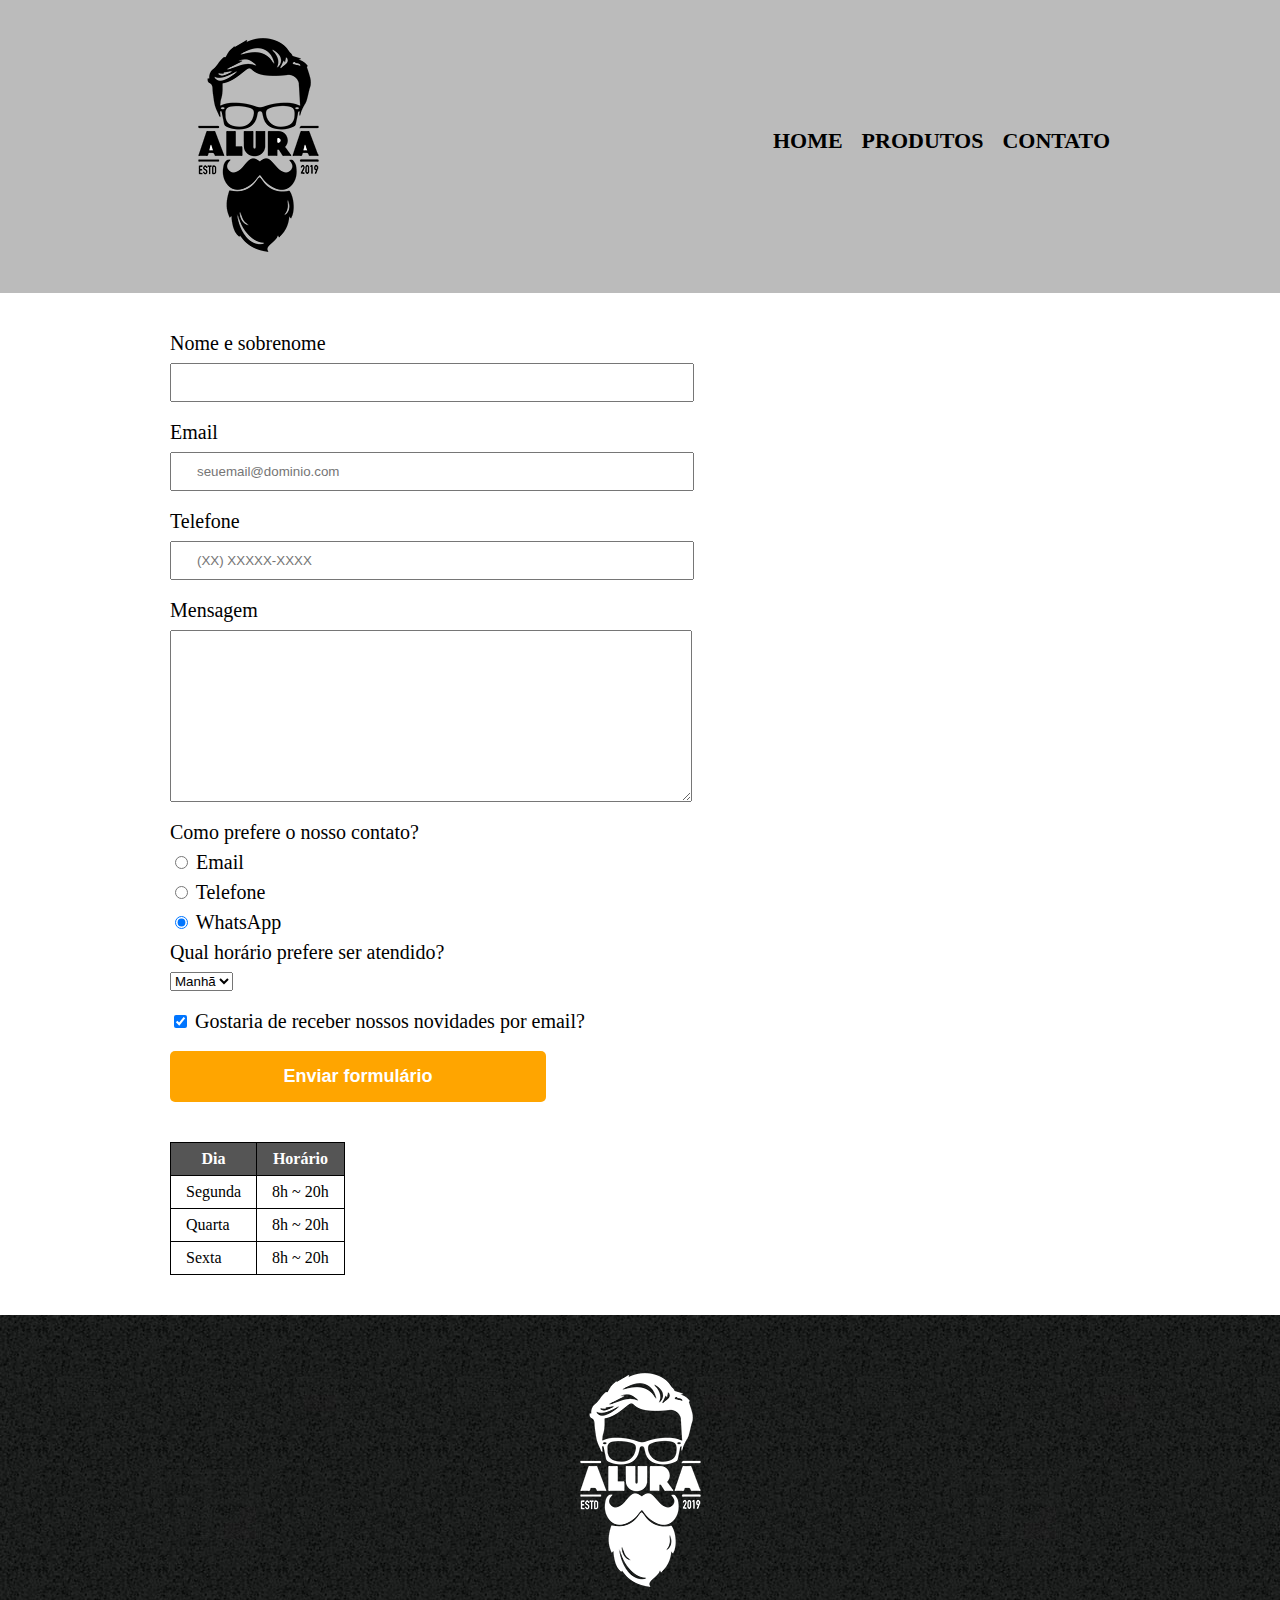
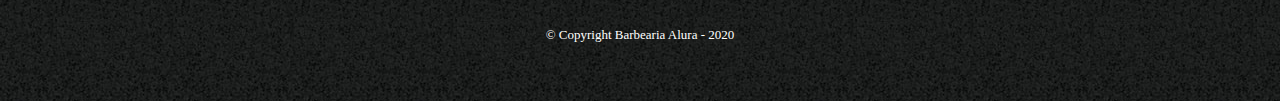
==== contato.html @ 1844b804 "Projeto inicial" ====
<!DOCTYPE html>
<html>
    <head>
        <meta charset="UTF-8">
        <title>Contato - Barbearia Alura</title>
        <link rel="stylesheet" href="reset.css">
        <link rel="stylesheet" href="style.css">
    </head>
    <body>
        <header>
            <div class="caixa">
                <h1>
                    <img src="imagens/logo.png" alt="Logo da Barbearia Alura">
                </h1>
                <nav>
                    <ul>
                        <li>
                            <a href="index.html">Home</a> 
                        </li>
                        <li>
                            <a href="produtos.html">Produtos</a>
                        </li>
                        <li>
                            <a href="contato.html">Contato</a>
                        </li>
                    </ul>
                </nav>
            </div>
        </header>

        <main>
            <form>
                <label for="nomesobrenome">Nome e sobrenome</label>
                <input type="text" id="nomesobrenome" class="input-padrao" required>

                <label for="email">Email</label>
                <input type="email" id="email" class="input-padrao" required placeholder="seuemail@dominio.com">

                <label for="telefone">Telefone</label>
                <input type="tel" id="telefone" class="input-padrao" required placeholder="(XX) XXXXX-XXXX">

                <label for="mensagem">Mensagem</label>
                <textarea id="mensagem" cols="70" rows="10" class="input-padrao" required></textarea>

                <fieldset>
                    <legend>Como prefere o nosso contato?</legend>
                    <label for="radio-email">
                        <input type="radio" name="contato" value="email" id="radio-email">
                        Email
                    </label>

                    <label for="radio-telefone">
                        <input type="radio" name="contato" value="telefone" id="radio-telefone">
                        Telefone
                    </label>
                    
                    <label for="radio-whatsapp">
                        <input type="radio" name="contato" value="whatsapp" id="radio-whatsapp" checked>
                        WhatsApp
                    </label>
                </fieldset>

                <fieldset>
                    <legend>Qual horário prefere ser atendido?</legend>
                    <select>
                        <option>Manhã</option>
                        <option>Tarde</option>
                        <option>Noite</option>
                    </select>
                </fieldset>

                <label class="checkbox">
                    <input type="checkbox" checked>
                    Gostaria de receber nossos novidades por email?
                </label>

                <input type="submit" value="Enviar formulário" class="enviar">
            </form>

            <table>
                <thead>
                    <tr>
                        <th>Dia</th>
                        <th>Horário</th>
                    </tr>
                </thead>
                <tbody>
                    <tr>
                        <td>Segunda</td>
                        <td>8h ~ 20h</td>
                    </tr>
                    <tr>
                        <td>Quarta</td>
                        <td>8h ~ 20h</td>
                    </tr>
                    <tr>
                        <td>Sexta</td>
                        <td>8h ~ 20h</td>
                    </tr>
                </tbody>
            </table>
        </main>

        <footer>
            <img src="imagens/logo-branco.png" alt="Logo da Barbearia Alura">
            <p class="copyright">&copy; Copyright Barbearia Alura - 2020</p>
        </footer>
    </body>
</html>
---- style.css ----
header {
    background: #BBBBBB;
    padding: 20px 0;
}

.caixa {
    position: relative;
    width: 940px;
    margin: 0 auto;
}

nav {
    position: absolute;
    top: 110px;
    right: 0;
}

nav li {
    display: inline;
    margin: 0 0 0 15px;
}

nav a {
    text-transform: uppercase;
    color: #000000;
    font-weight: bold;
    font-size: 22px;
    text-decoration: none;
}

nav a:hover {
    color: #C78C19;
    text-decoration: underline;
}

.produtos {
    width: 940px;
    margin: 0 auto;
    padding: 50px 0;
}

.produtos li {
    display: inline-block;
    text-align: center;
    width: 30%;
    vertical-align: top;
    margin: 0 1.5%;
    padding: 30px 20px;
    box-sizing: border-box;
    /*border-color: #000000;
    border-width: 2px;
    border-style: solid;*/
    border: 2px solid #000000;
    border-radius: 10px;
}

.produtos li:hover {
    border-color: #C78C19;
}

.produtos li:active {
    border-color: #088C19;
}

.produtos li:hover h2 {
    font-size: 34px;
}

.produtos h2 {
    font-size: 30px;
    font-weight: bold;
}

.produto-descricao {
    font-size: 18px;
}

.produto-preco {
    font-size: 22px;
    font-weight: bold;
    margin-top: 10px;
}

footer {
    text-align: center;
    background: url('imagens/bg.jpg');
    padding: 40px 0;
}

.copyright {
    color: #FFFFFF;
    font-size: 13px;
    margin: 20px 0;
}

main {
    width: 940px;
    margin: 0 auto;
}

form {
    margin: 40px 0;
}

form label, form legend {
    display: block;
    font-size: 20px;
    margin: 0 0 10px;
}

.input-padrao {
    display: block;
    margin: 0 0 20px;
    padding: 10px 25px;
    width: 50%;
}

.checkbox {
    margin: 20px 0;
}

.enviar {
    width: 40%;
    padding: 15px 0;
    background: orange;
    color: white;
    font-weight: bold;
    font-size: 18px;
    border: none;
    border-radius: 5px;
    transition: 1s all;
    cursor: pointer;
}

.enviar:hover {
    background: darkorange;
    transform: scale(1.2);
}

table {
    margin: 20px 0 40px;
}

thead {
    background: #555555;
    color: white;
    font-weight: bold;
}

td, th {
    border: 1px solid #000000;
    padding: 8px 15px;
}
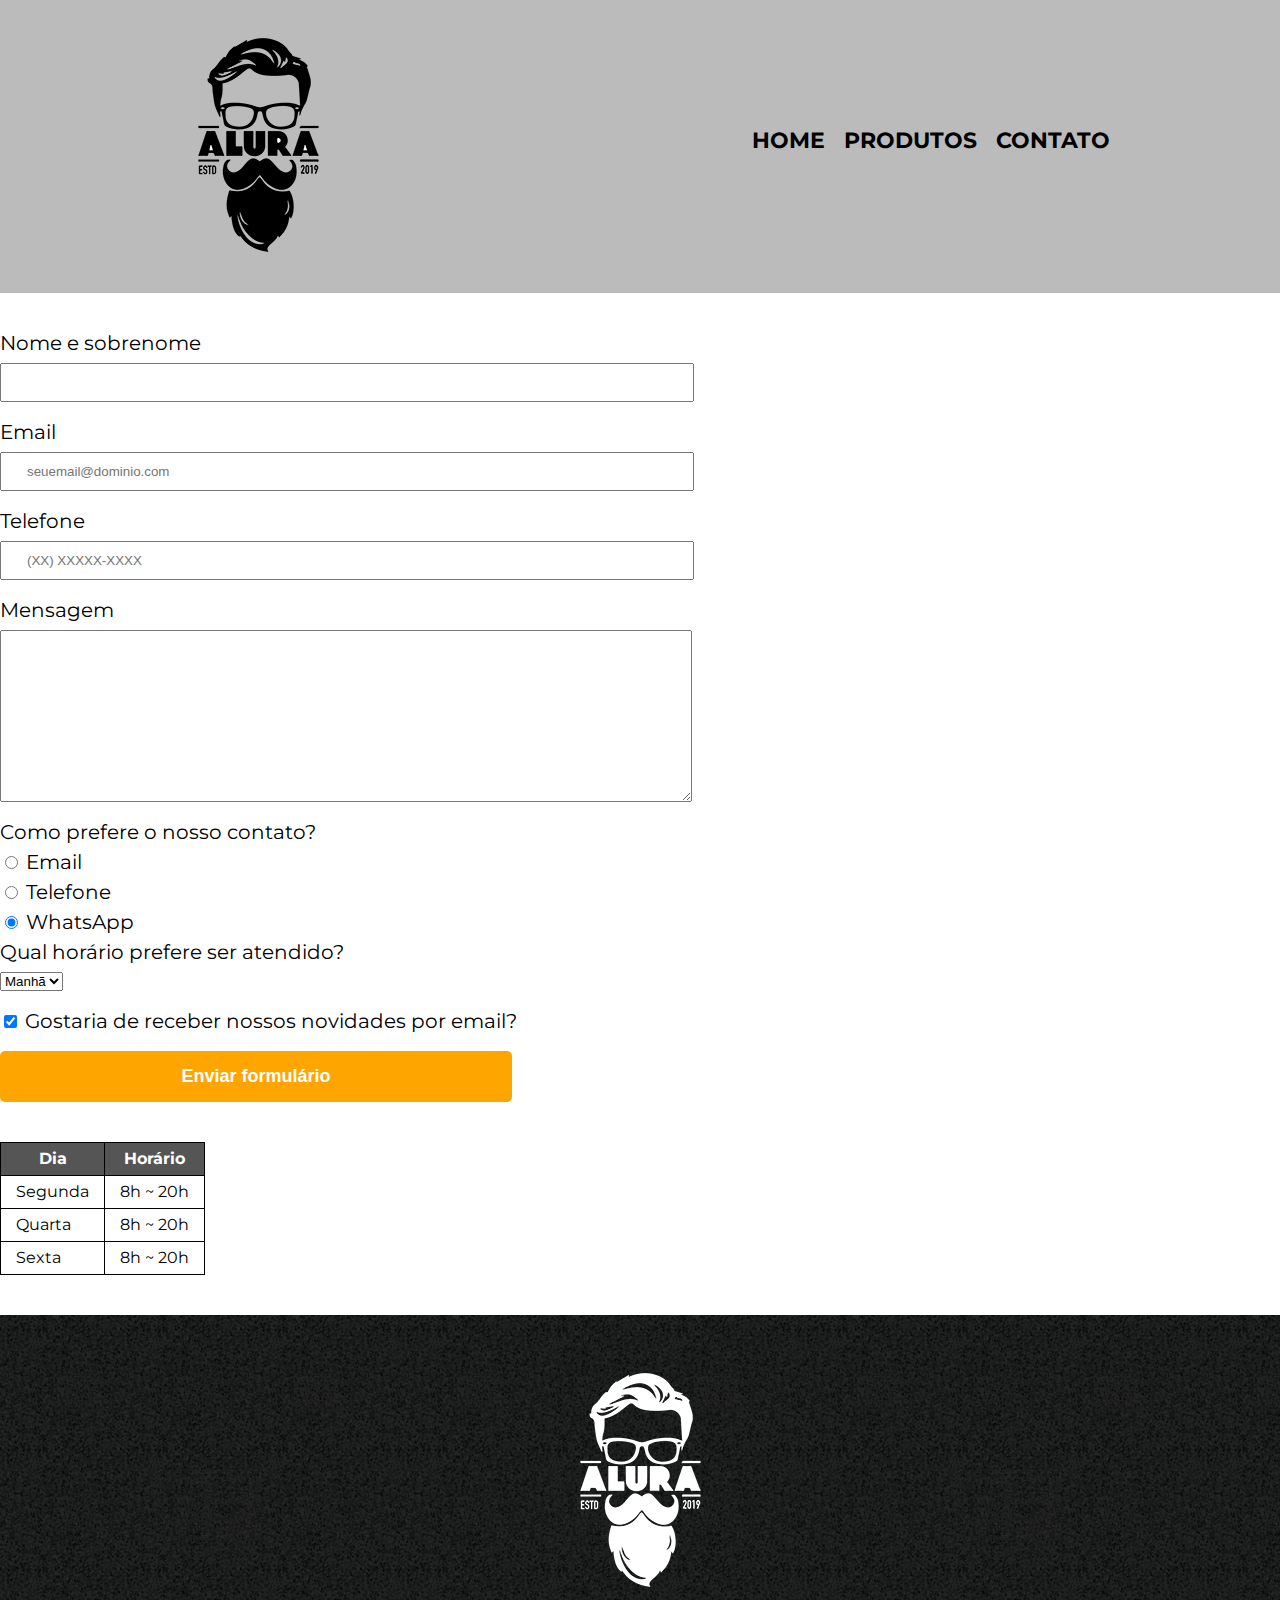
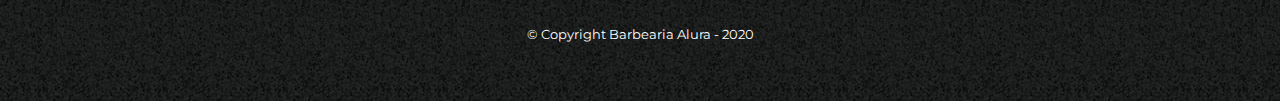
==== commit deb2ac78: "Deixando as outras páginas responsivas" ====
--- a/contato.html
+++ b/contato.html
@@ -1,10 +1,12 @@
 <!DOCTYPE html>
-<html>
+<html lang="pt-br">
     <head>
         <meta charset="UTF-8">
+        <meta name="viewport" content="width=device-width">
         <title>Contato - Barbearia Alura</title>
         <link rel="stylesheet" href="reset.css">
         <link rel="stylesheet" href="style.css">
+        <link href="https://fonts.googleapis.com/css?family=Montserrat&display=swap" rel="stylesheet">
     </head>
     <body>
         <header>
--- a/style.css
+++ b/style.css
@@ -1,3 +1,7 @@
+body {
+    font-family: "Montserrat", sans-serif;
+}
+
 header {
     background: #BBBBBB;
     padding: 20px 0;
@@ -93,11 +97,6 @@
     margin: 20px 0;
 }
 
-main {
-    width: 940px;
-    margin: 0 auto;
-}
-
 form {
     margin: 40px 0;
 }
@@ -151,3 +150,123 @@
     border: 1px solid #000000;
     padding: 8px 15px;
 }
+
+/* css da página inicial */
+.banner {
+    width: 100%;
+}
+
+.titulo-principal {
+    text-align: center;
+    font-size: 2em;
+    margin: 0 0 1em;
+    clear: left;
+}
+
+.principal {
+    padding: 3em 0;
+    background: #FEFEFE;
+    width: 940px;
+    margin: 0 auto;
+}
+
+.principal p {
+    margin: 0 0 1em;
+}
+
+.principal strong {
+    font-weight: bold;
+}
+
+.principal em {
+    font-style: italic;
+}
+
+.utensilios {
+    width: 150px;
+    float: left;
+    margin: 0 20px 20px 0;
+}
+
+.mapa {
+    padding: 3em 0;
+    background: linear-gradient(#FEFEFE, #888888);
+}
+
+.mapa-conteudo {
+    width: 940px;
+    margin: 0 auto;
+}
+
+.beneficios {
+    padding: 3em 0;
+    background: #888888;
+}
+
+.conteudo-beneficios {
+    width: 640px;
+    margin: 0 auto;
+}
+
+.lista-beneficios {
+    width: 40%;
+    display: inline-block;
+    vertical-align: top;
+}
+
+.itens:before {
+    content: "★"
+}
+
+.imagem-beneficios {
+    width: 60%;
+    opacity: 1;
+    transition: 400ms;
+    box-shadow: 10px 10px 10px 0 #000000;
+}
+
+.imagem-beneficios:hover {
+    opacity: 0.3;   
+}
+
+.itens {
+    line-height: 1.5em;
+}
+
+.itens:first-child {
+    font-weight: bold;
+}
+
+.mapa p {
+    margin: 0 0 2em;
+    text-align: center;
+}
+
+.video {
+    width: 560px;
+    margin: 2em auto;
+}
+
+@media screen and (max-width: 480px) {
+    .caixa, .principal, .conteudo-beneficios, .mapa-conteudo, .video, .produtos {
+        width: auto;
+    }
+
+    h1 {
+        text-align: center;
+    }
+
+    nav {
+        position: static;
+    }
+
+    .lista-beneficios, .imagem-beneficios {
+        width: 100%;
+    }
+
+    .produtos li {
+        display: block;
+        width: 95%;
+        margin: 5px auto;
+    }
+}
